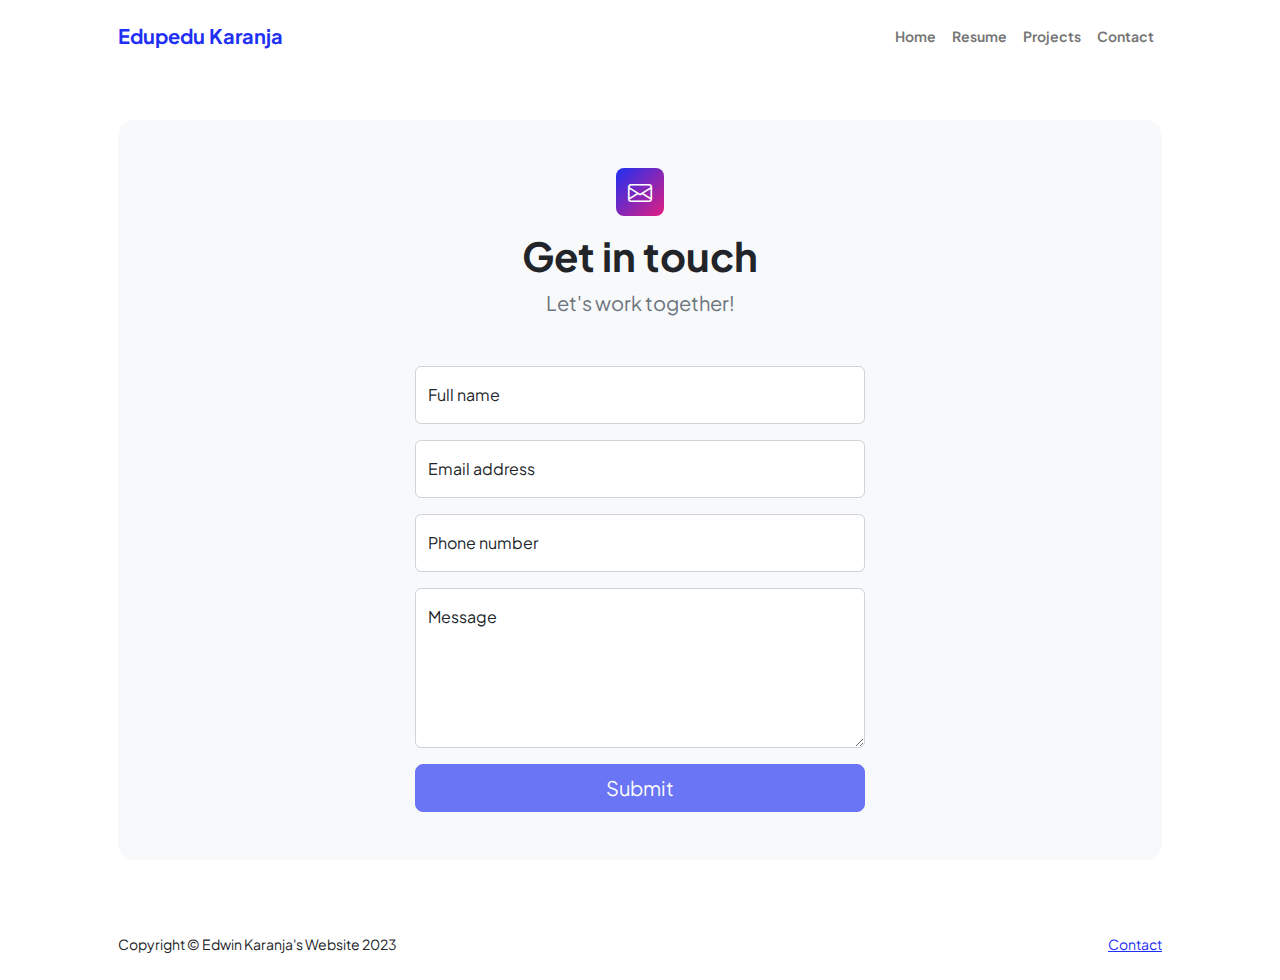
==== contact.html @ 0c8370f7 "Update V2" ====
<!DOCTYPE html>
<html lang="en">
    <head>
        <meta charset="utf-8" />
        <meta name="viewport" content="width=device-width, initial-scale=1, shrink-to-fit=no" />
        <meta name="description" content />
        <meta name="author" content />
        <title>Edupedu Karanja - Contact</title>
        <!-- Favicon-->
        <link rel="icon" type="image/x-icon" href="assets/edu.ico" />
        <!-- Custom Google font-->
        <link rel="preconnect" href="https://fonts.googleapis.com" />
        <link rel="preconnect" href="https://fonts.gstatic.com" crossorigin />
        <link href="https://fonts.googleapis.com/css2?family=Plus+Jakarta+Sans:wght@100;200;300;400;500;600;700;800;900&amp;display=swap" rel="stylesheet" />
        <!-- Bootstrap icons-->
        <link href="https://cdn.jsdelivr.net/npm/bootstrap-icons@1.8.1/font/bootstrap-icons.css" rel="stylesheet" />
        <!-- Core theme CSS (includes Bootstrap)-->
        <link href="css/styles.css" rel="stylesheet" />
    </head>
    <body class="d-flex flex-column">
        <main class="flex-shrink-0">
            <!-- Navigation-->
            <nav class="navbar navbar-expand-lg navbar-light bg-white py-3">
                <div class="container px-5">
                    <a class="navbar-brand" href="index.html"><span class="fw-bolder text-primary">Edupedu Karanja</span></a>
                    <button class="navbar-toggler" type="button" data-bs-toggle="collapse" data-bs-target="#navbarSupportedContent" aria-controls="navbarSupportedContent" aria-expanded="false" aria-label="Toggle navigation"><span class="navbar-toggler-icon"></span></button>
                    <div class="collapse navbar-collapse" id="navbarSupportedContent">
                        <ul class="navbar-nav ms-auto mb-2 mb-lg-0 small fw-bolder">
                            <li class="nav-item"><a class="nav-link" href="index.html">Home</a></li>
                            <li class="nav-item"><a class="nav-link" href="resume.html">Resume</a></li>
                            <li class="nav-item"><a class="nav-link" href="projects.html">Projects</a></li>
                            <li class="nav-item"><a class="nav-link" href="contact.html">Contact</a></li>
                        </ul>
                    </div>
                </div>
            </nav>
            <!-- Page content-->
            <section class="py-5">
                <div class="container px-5">
                    <!-- Contact form-->
                    <div class="bg-light rounded-4 py-5 px-4 px-md-5">
                        <div class="text-center mb-5">
                            <div class="feature bg-primary bg-gradient-primary-to-secondary text-white rounded-3 mb-3"><i class="bi bi-envelope"></i></div>
                            <h1 class="fw-bolder">Get in touch</h1>
                            <p class="lead fw-normal text-muted mb-0">Let's work together!</p>
                        </div>
                        <div class="row gx-5 justify-content-center">
                            <div class="col-lg-8 col-xl-6">
                                <!-- * * * * * * * * * * * * * * *-->
                                <!-- * * SB Forms Contact Form * *-->
                                <!-- * * * * * * * * * * * * * * *-->
                                <!-- This form is pre-integrated with SB Forms.-->
                                <!-- To make this form functional, sign up at-->
                                <!-- https://startbootstrap.com/solution/contact-forms-->
                                <!-- to get an API token!-->
                                <form id="contactForm" data-sb-form-api-token="API_TOKEN">
                                    <!-- Name input-->
                                    <div class="form-floating mb-3">
                                        <input class="form-control" id="name" type="text" placeholder="Enter your name..." data-sb-validations="required" />
                                        <label for="name">Full name</label>
                                        <div class="invalid-feedback" data-sb-feedback="name:required">A name is required.</div>
                                    </div>
                                    <!-- Email address input-->
                                    <div class="form-floating mb-3">
                                        <input class="form-control" id="email" type="email" placeholder="name@example.com" data-sb-validations="required,email" />
                                        <label for="email">Email address</label>
                                        <div class="invalid-feedback" data-sb-feedback="email:required">An email is required.</div>
                                        <div class="invalid-feedback" data-sb-feedback="email:email">Email is not valid.</div>
                                    </div>
                                    <!-- Phone number input-->
                                    <div class="form-floating mb-3">
                                        <input class="form-control" id="phone" type="tel" placeholder="(123) 456-7890" data-sb-validations="required" />
                                        <label for="phone">Phone number</label>
                                        <div class="invalid-feedback" data-sb-feedback="phone:required">A phone number is required.</div>
                                    </div>
                                    <!-- Message input-->
                                    <div class="form-floating mb-3">
                                        <textarea class="form-control" id="message" type="text" placeholder="Enter your message here..." style="height: 10rem" data-sb-validations="required"></textarea>
                                        <label for="message">Message</label>
                                        <div class="invalid-feedback" data-sb-feedback="message:required">A message is required.</div>
                                    </div>
                                    <!-- Submit success message-->
                                    <!---->
                                    <!-- This is what your users will see when the form-->
                                    <!-- has successfully submitted-->

                                    <!-- Submit error message-->
                                    <!---->
                                    <!-- This is what your users will see when there is-->
                                    <!-- an error submitting the form-->
                                    <div class="d-none" id="submitErrorMessage"><div class="text-center text-danger mb-3">Error sending message!</div></div>
                                    <!-- Submit Button-->
                                    <div class="d-grid"><button class="btn btn-primary btn-lg disabled" id="submitButton" type="submit">Submit</button></div>
                                </form>
                            </div>
                        </div>
                    </div>
                </div>
            </section>
        </main>
        <!-- Footer-->
        <footer class="bg-white py-4 mt-auto">
            <div class="container px-5">
                <div class="row align-items-center justify-content-between flex-column flex-sm-row">
                    <div class="col-auto"><div class="small m-0">Copyright &copy; Edwin Karanja's Website 2023</div></div>
                    <div class="col-auto">
                        <!-- <a class="small" href="#!">Privacy</a>
                        <span class="mx-1">&middot;</span>
                        <a class="small" href="#!">Terms</a>
                        <span class="mx-1">&middot;</span> -->
                        <a class="small" href="#!">Contact</a>
                    </div>
                </div>
            </div>
        </footer>
        <!-- Bootstrap core JS-->
        <script src="https://cdn.jsdelivr.net/npm/bootstrap@5.2.3/dist/js/bootstrap.bundle.min.js"></script>
        <!-- Core theme JS-->
        <script src="js/scripts.js"></script>
        <script src="https://cdn.startbootstrap.com/sb-forms-latest.js"></script>
    </body>
</html>
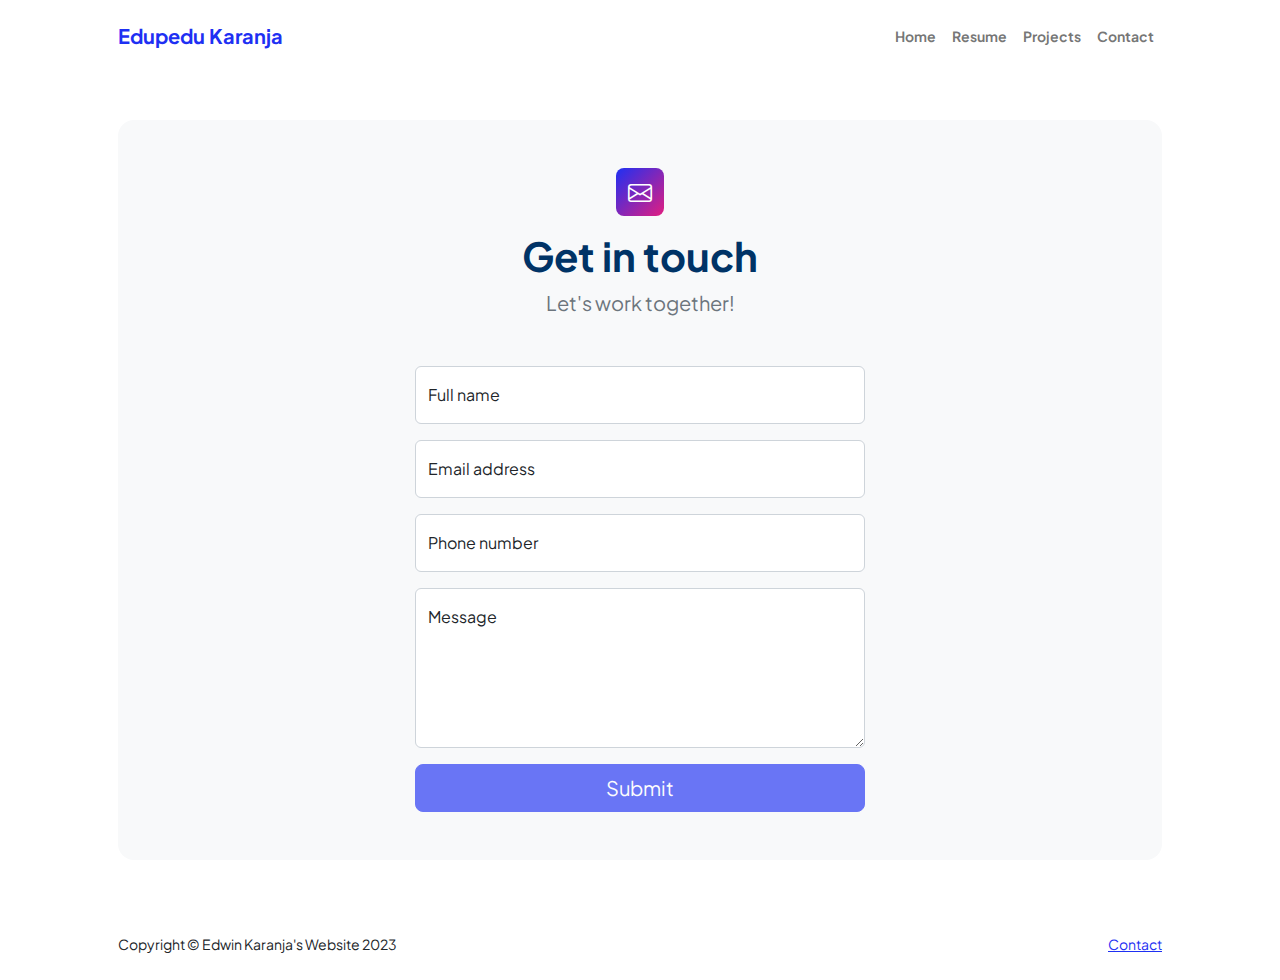
==== commit b12e5834: "update" ====
--- a/contact.html
+++ b/contact.html
@@ -15,7 +15,7 @@
         <!-- Bootstrap icons-->
         <link href="https://cdn.jsdelivr.net/npm/bootstrap-icons@1.8.1/font/bootstrap-icons.css" rel="stylesheet" />
         <!-- Core theme CSS (includes Bootstrap)-->
-        <link href="css/styles.css" rel="stylesheet" />
+        <link href="css/styles.css" rel="stylesheet"/>
     </head>
     <body class="d-flex flex-column">
         <main class="flex-shrink-0">
@@ -46,13 +46,6 @@
                         </div>
                         <div class="row gx-5 justify-content-center">
                             <div class="col-lg-8 col-xl-6">
-                                <!-- * * * * * * * * * * * * * * *-->
-                                <!-- * * SB Forms Contact Form * *-->
-                                <!-- * * * * * * * * * * * * * * *-->
-                                <!-- This form is pre-integrated with SB Forms.-->
-                                <!-- To make this form functional, sign up at-->
-                                <!-- https://startbootstrap.com/solution/contact-forms-->
-                                <!-- to get an API token!-->
                                 <form id="contactForm" data-sb-form-api-token="API_TOKEN">
                                     <!-- Name input-->
                                     <div class="form-floating mb-3">
@@ -119,4 +112,4 @@
         <script src="js/scripts.js"></script>
         <script src="https://cdn.startbootstrap.com/sb-forms-latest.js"></script>
     </body>
-</html>
+</html>